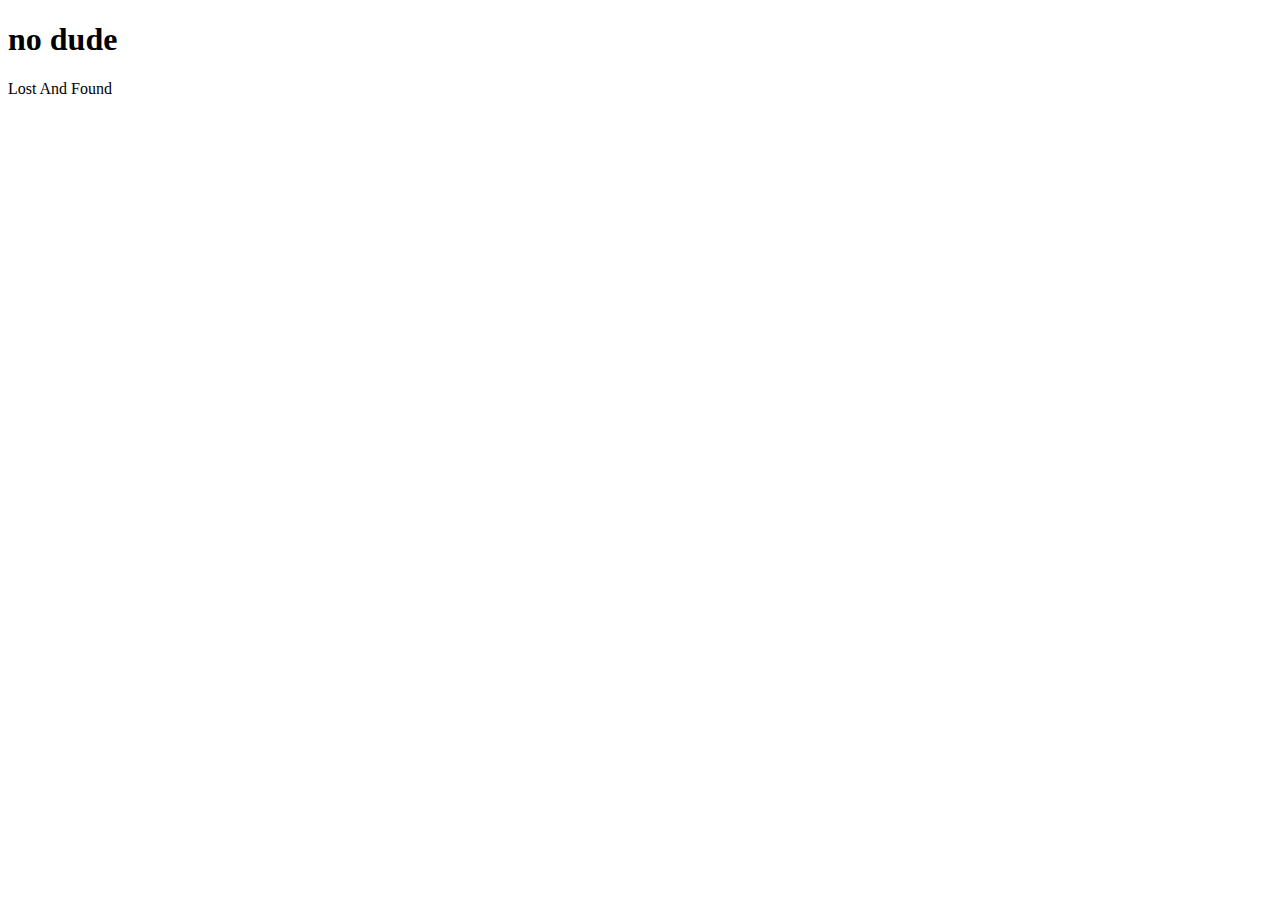
==== main.html @ 445e2039 "head and body" ====
<!DOCTYPE html>
<html lang="en">
  <head>
    <meta charset="UTF-8" />
    <meta http-equiv="X-UA-Compatible" content="IE=edge" />
    <meta name="viewport" content="width=device-width, initial-scale=1.0" />
    <title>My web site</title>
  </head>
  <body>
    <h1>no dude</h1>
    <div>Lost And Found</div>
  </body>
</html>
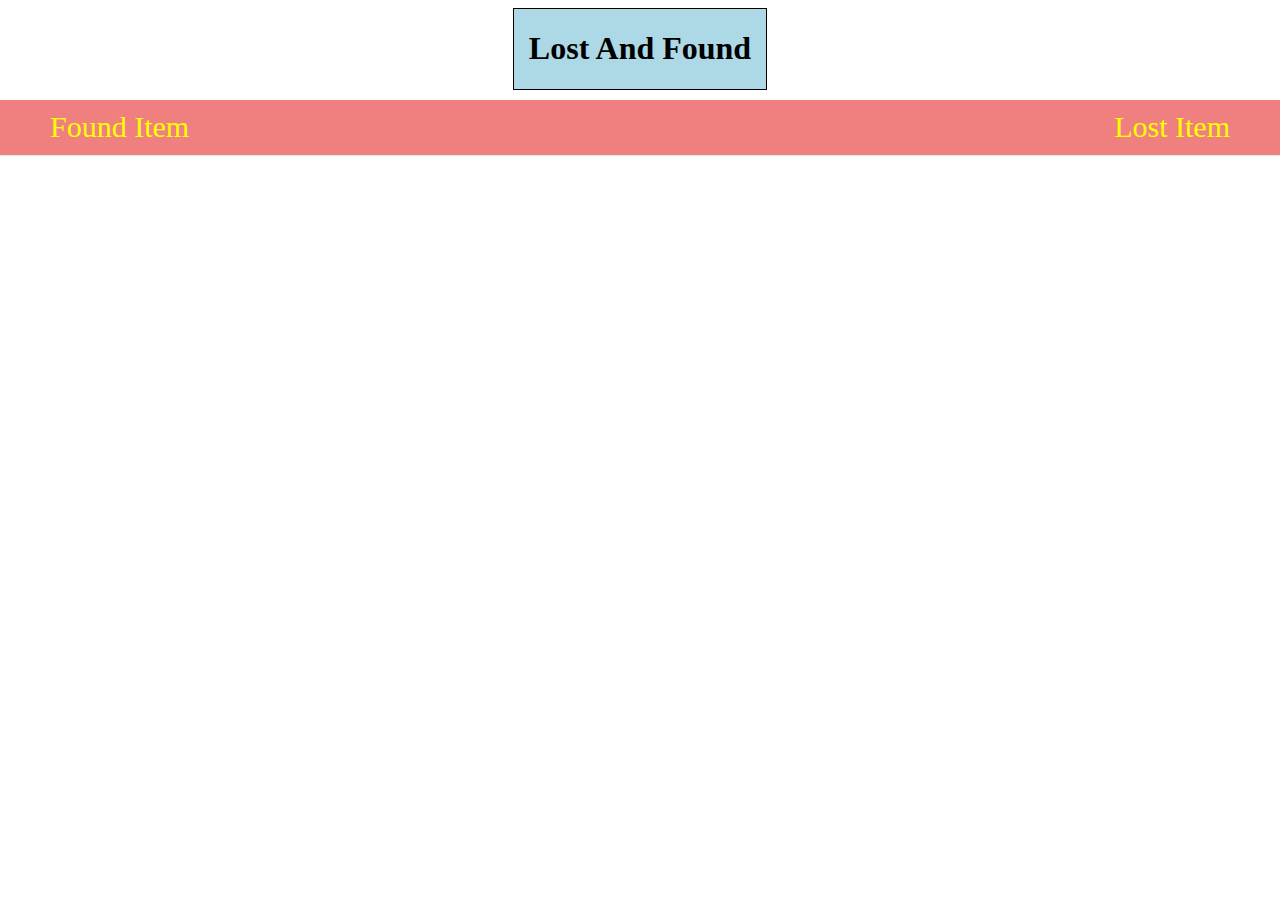
==== commit 7fcf962a: "Basic Structure" ====
--- a/main.html
+++ b/main.html
@@ -1,13 +1,27 @@
 <!DOCTYPE html>
-<html lang="en">
-  <head>
-    <meta charset="UTF-8" />
-    <meta http-equiv="X-UA-Compatible" content="IE=edge" />
-    <meta name="viewport" content="width=device-width, initial-scale=1.0" />
-    <title>My web site</title>
-  </head>
-  <body>
-    <h1>no dude</h1>
-    <div>Lost And Found</div>
-  </body>
-</html>
+<html>
+<head>
+  <title>Lost and Found</title>
+  <link rel="stylesheet" href="styles/styles.css">
+</head>
+
+<body>
+  <div class="title">
+   <h1><strong>Lost And Found</strong></h1>
+  </div>
+
+  <!--Refer the Prototype link in the Readme File for the genral design-->
+  <div class="header">
+    <div class="left-menu">
+      <div>Found Item</div>
+    </div>
+    
+    <div class="right-menu">
+      <div>Lost Item</div>
+    </div>
+  </div>
+
+
+</body>
+
+</html>--- a/styles/styles.css
+++ b/styles/styles.css
@@ -0,0 +1,45 @@
+.title{
+    width: fit-content;
+    display: block;
+    margin-left: auto;
+    margin-right: auto;
+    border-style: solid;
+    border-width: 1px;
+    border-color: black;
+    background-color: lightblue;
+    padding-left: 15px;
+    padding-right: 15px;
+}
+
+.header {
+    height: 55px; 
+    display: flex;
+    flex-direction: row;
+    justify-content: space-between;
+    position: fixed;
+    top: 100px;
+    left: 0px;
+    right: 0px;
+    background-color: lightcoral;
+    border-bottom-width: 1px;
+    border-bottom-style: solid;
+    border-bottom-color: rgb(228, 228, 228);
+}
+
+.left-menu{
+    text-align: center;
+    font-size: 30px;
+    color: yellow;
+    padding-top: 10px;
+    padding-left: 50px;
+    display: flex;
+}
+
+.right-menu{
+    text-align: center;
+    font-size: 30px;
+    color: yellow;
+    padding-top: 10px;
+    padding-right: 50px;
+    display: flex;
+}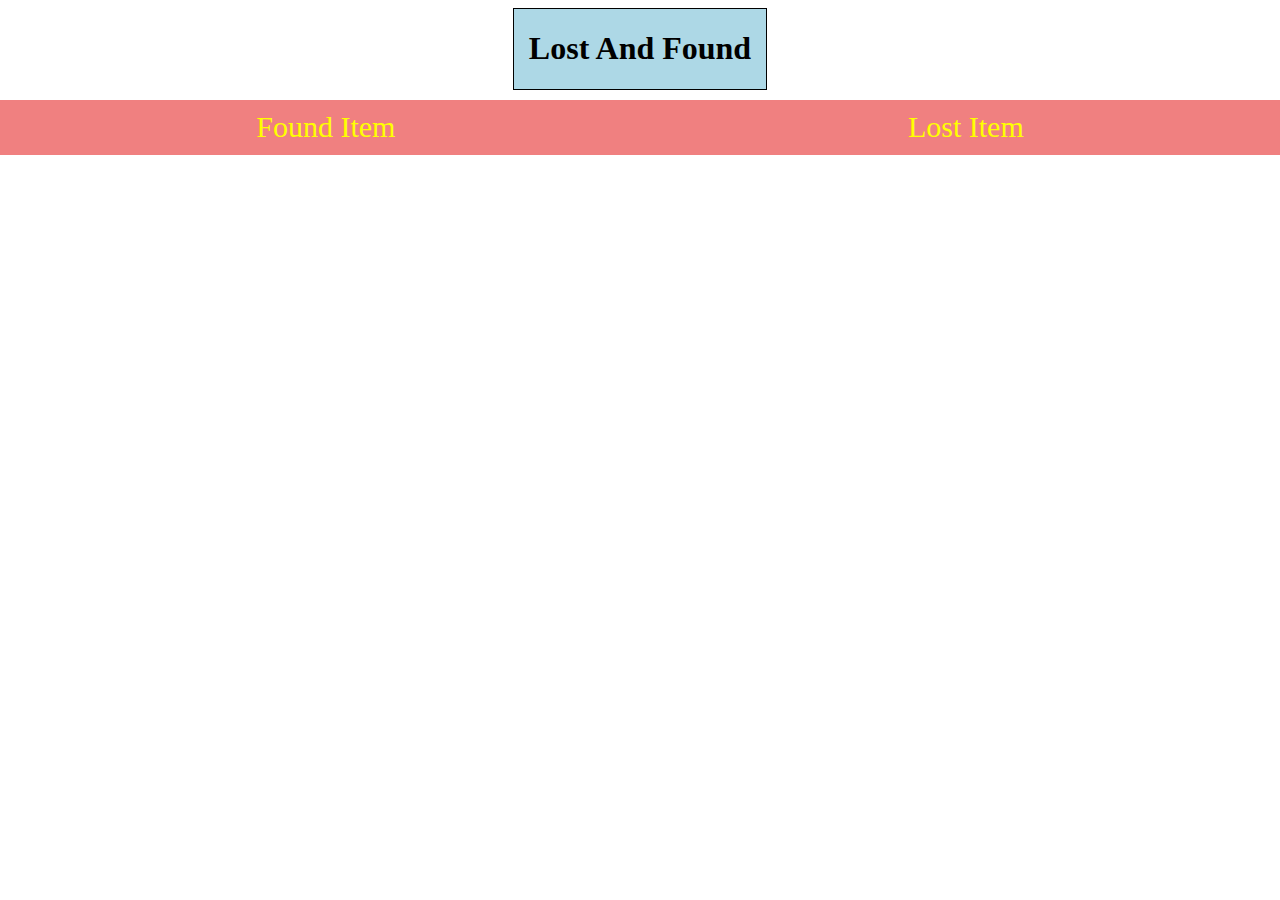
==== commit 3445aff8: "Update main.html" ====
--- a/main.html
+++ b/main.html
@@ -7,7 +7,7 @@
 
 <body>
   <div class="title">
-   <h1><strong>Lost And Found</strong></h1>
+    <h1><strong>Lost And Found</strong></h1>
   </div>
 
   <!--Refer the Prototype link in the Readme File for the genral design-->
--- a/styles/styles.css
+++ b/styles/styles.css
@@ -21,9 +21,7 @@
     left: 0px;
     right: 0px;
     background-color: lightcoral;
-    border-bottom-width: 1px;
-    border-bottom-style: solid;
-    border-bottom-color: rgb(228, 228, 228);
+    justify-content: space-around;
 }
 
 .left-menu{
@@ -33,6 +31,7 @@
     padding-top: 10px;
     padding-left: 50px;
     display: flex;
+    margin-right: 100px;
 }
 
 .right-menu{
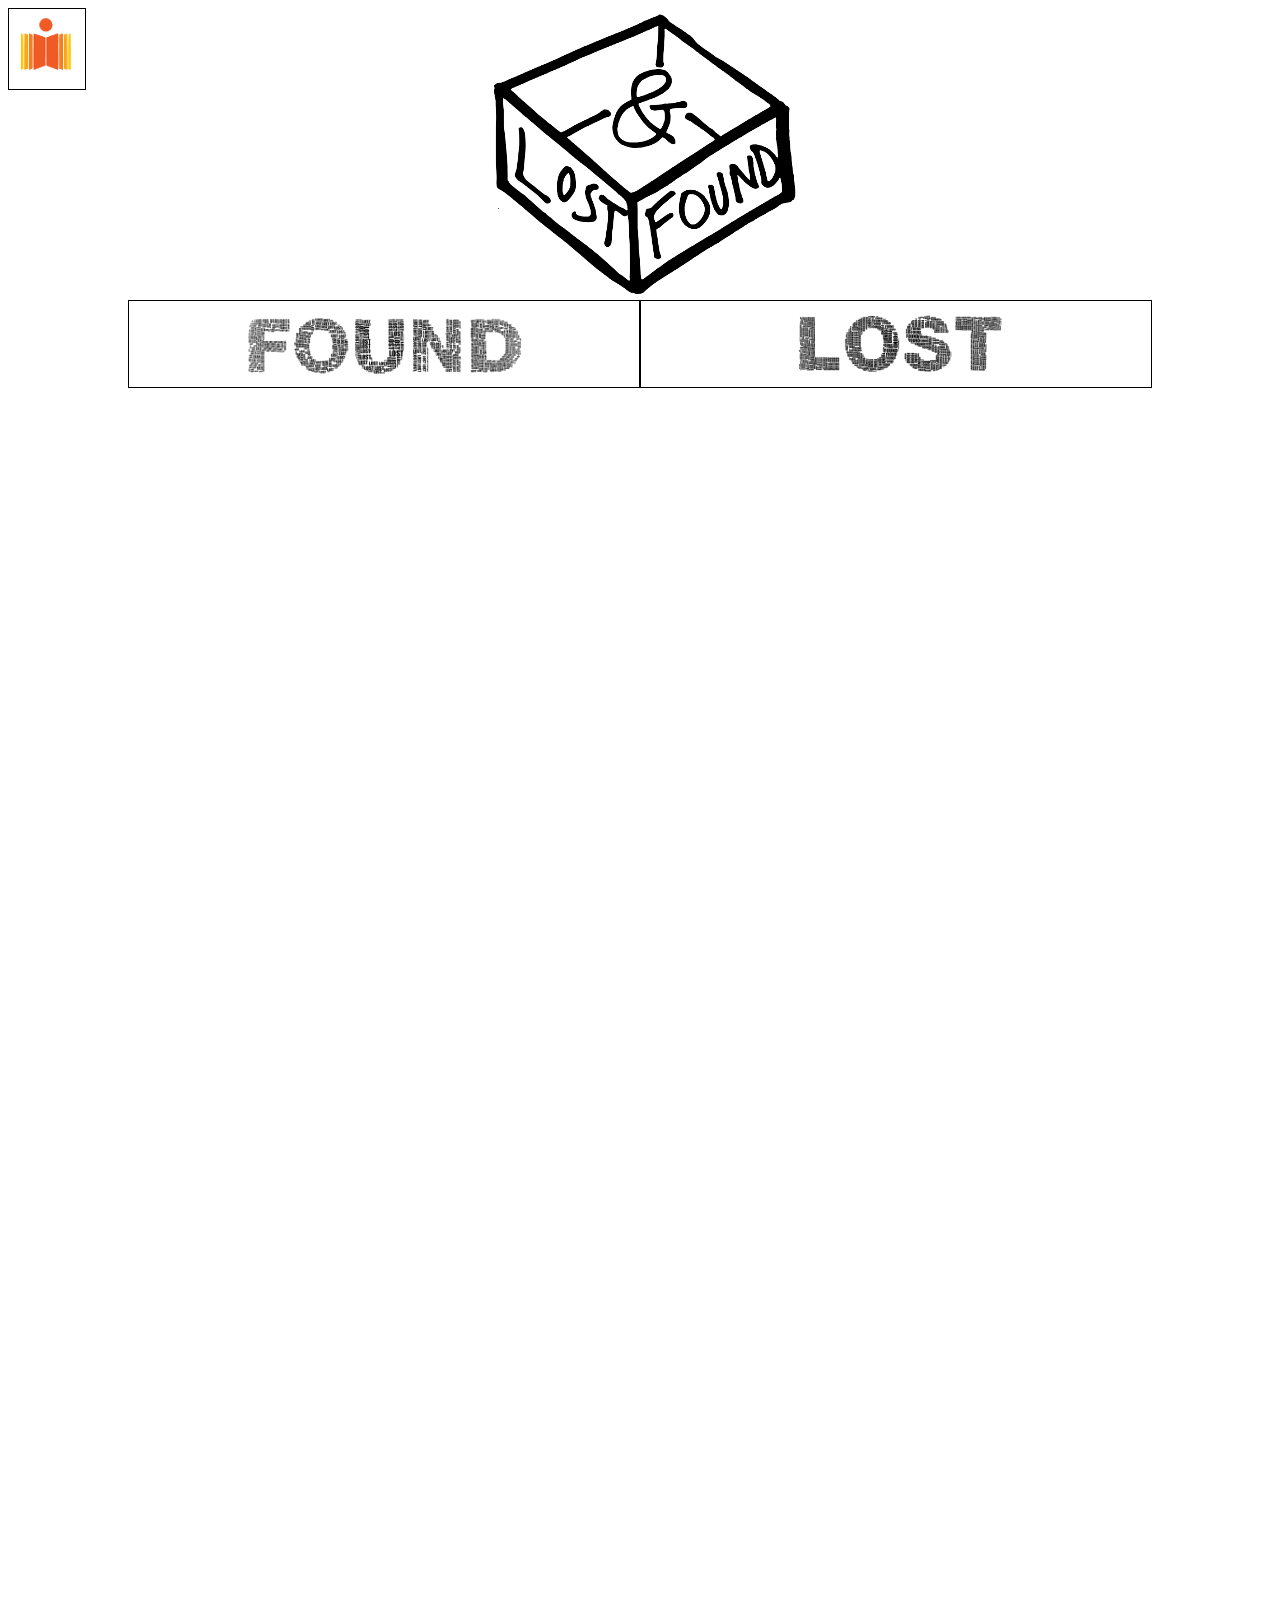
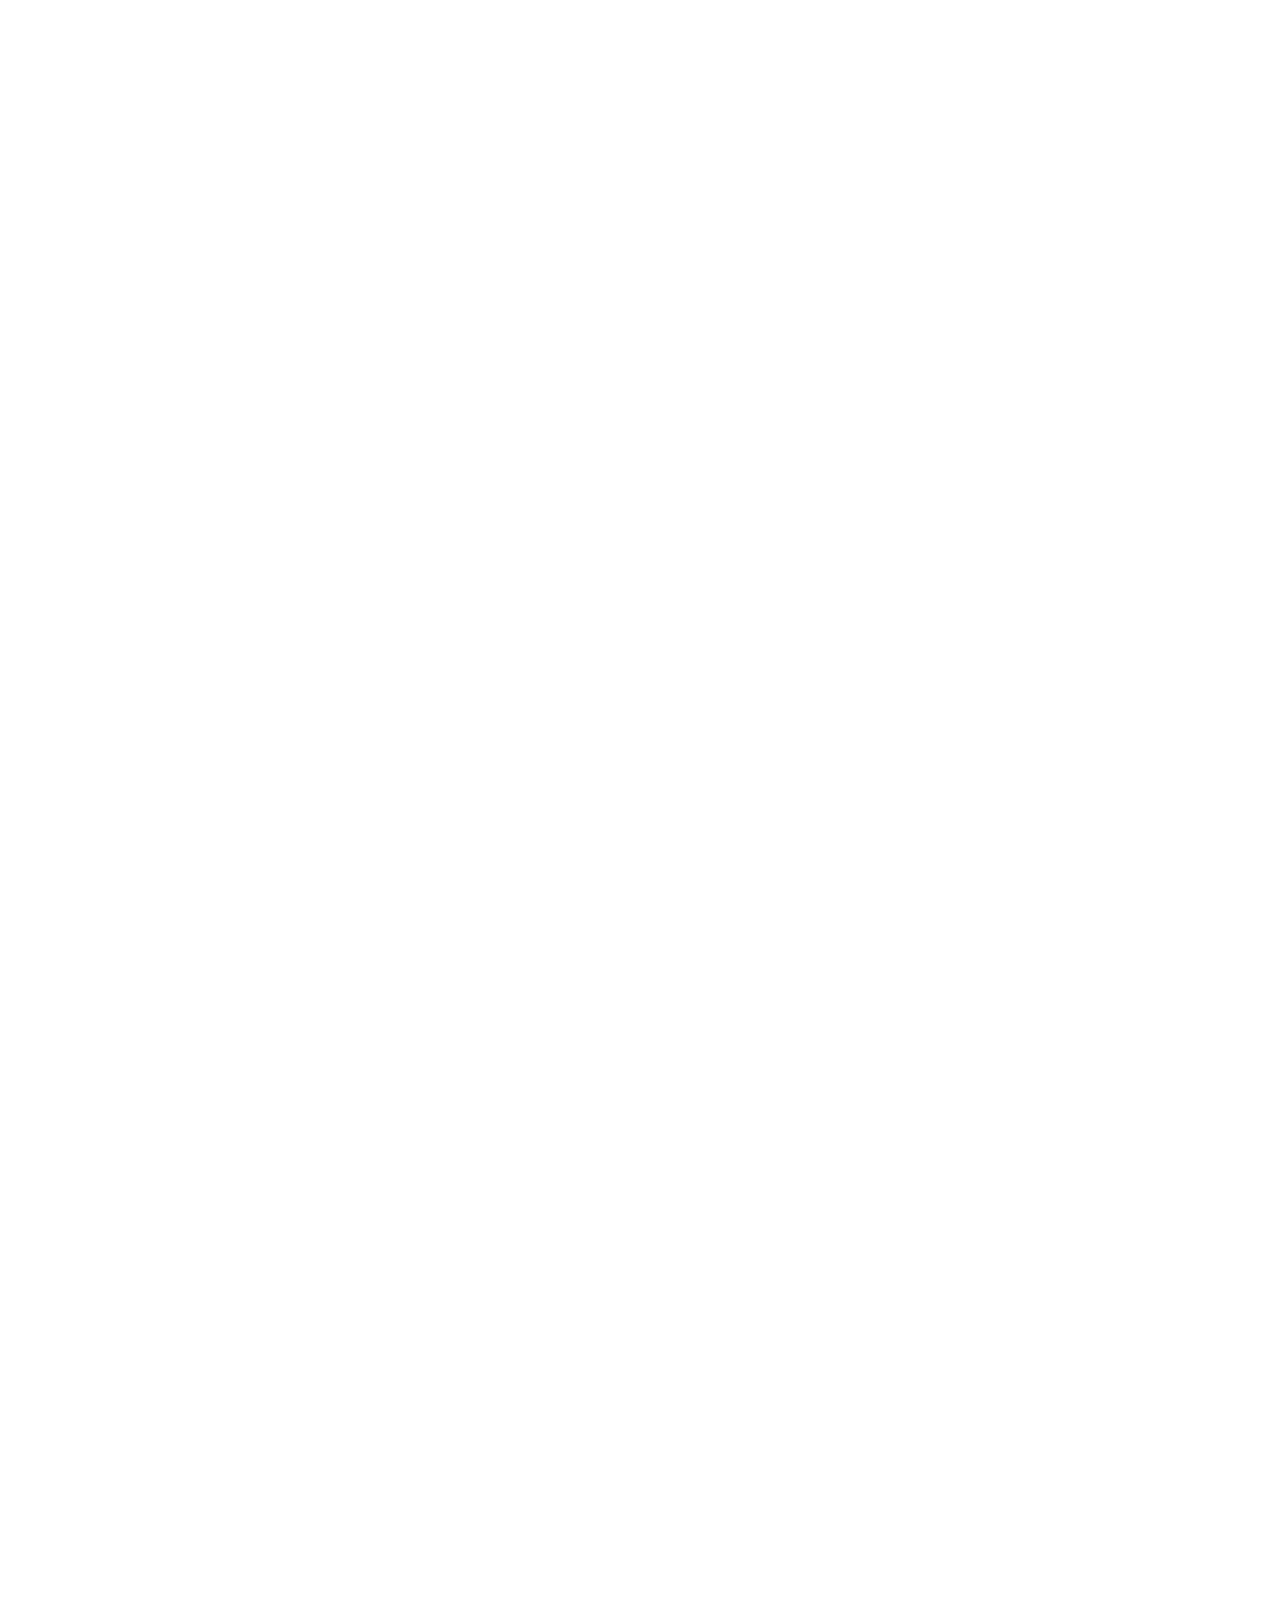
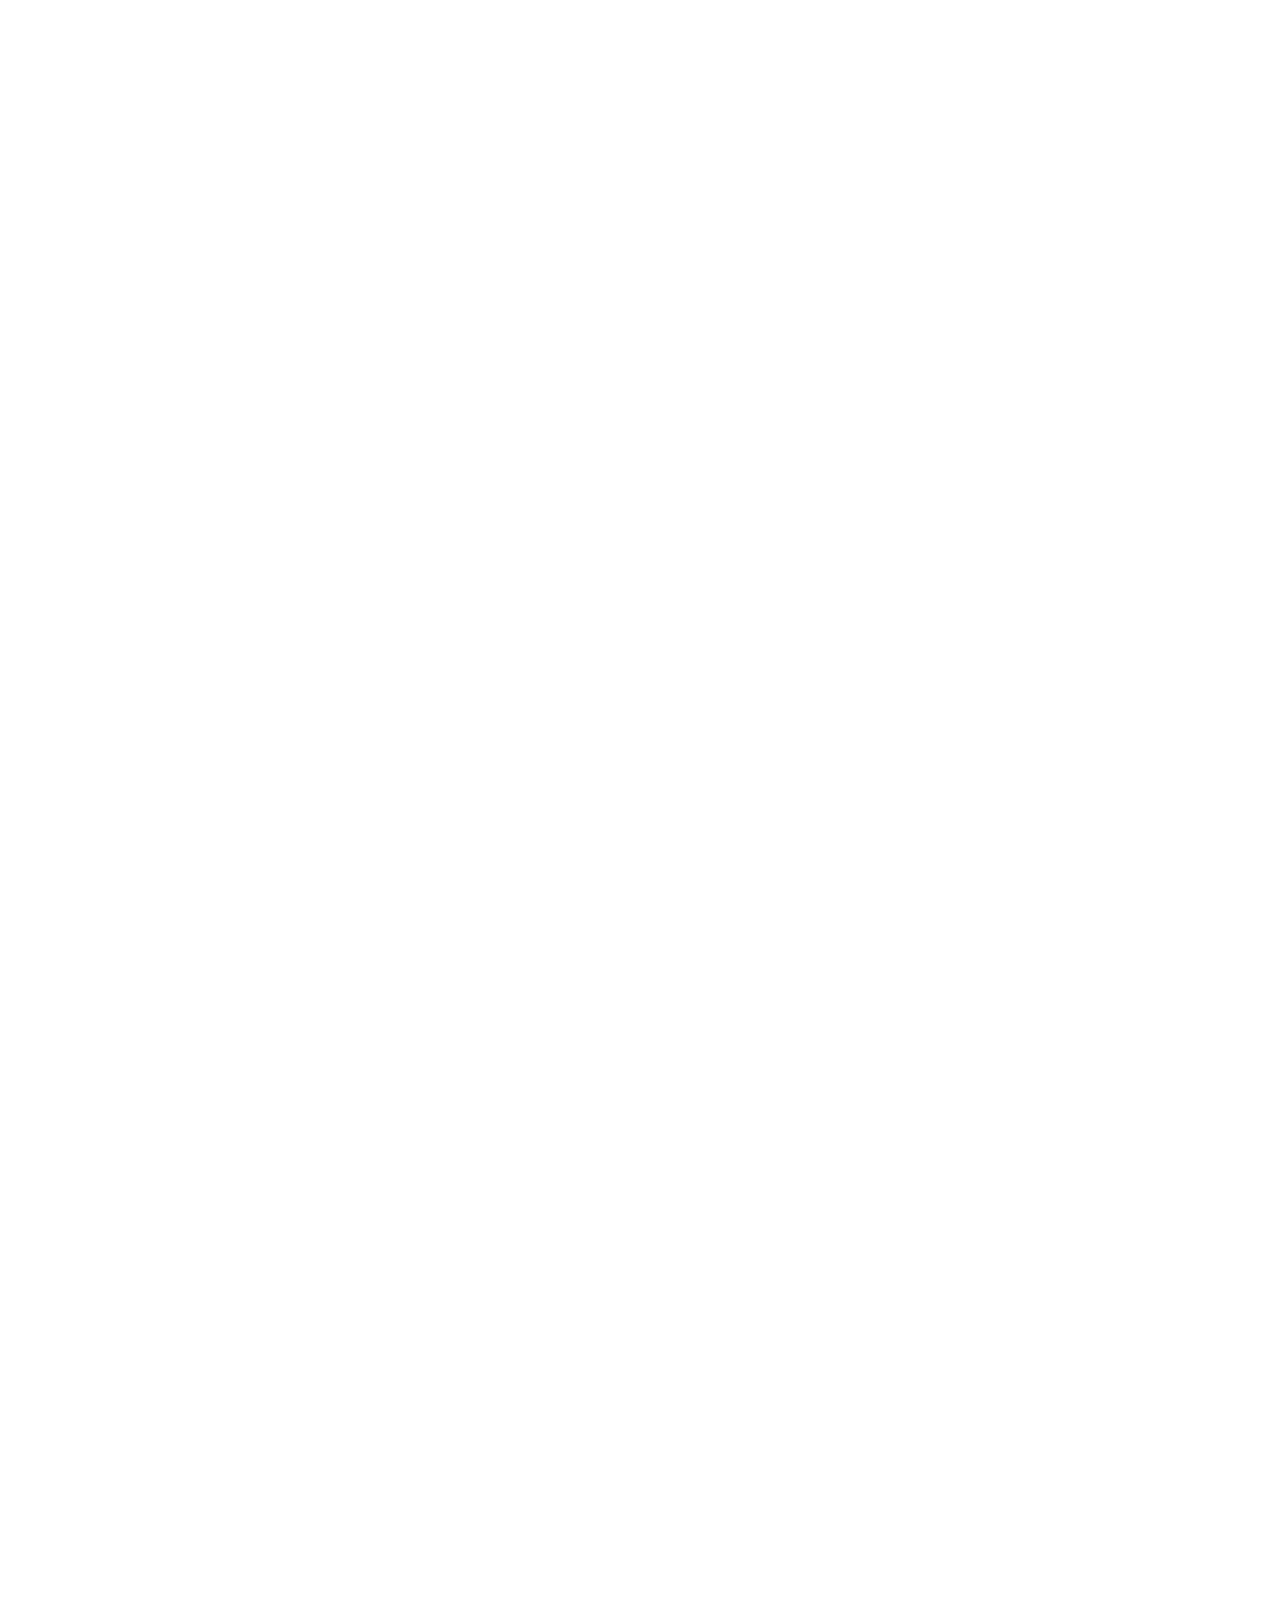
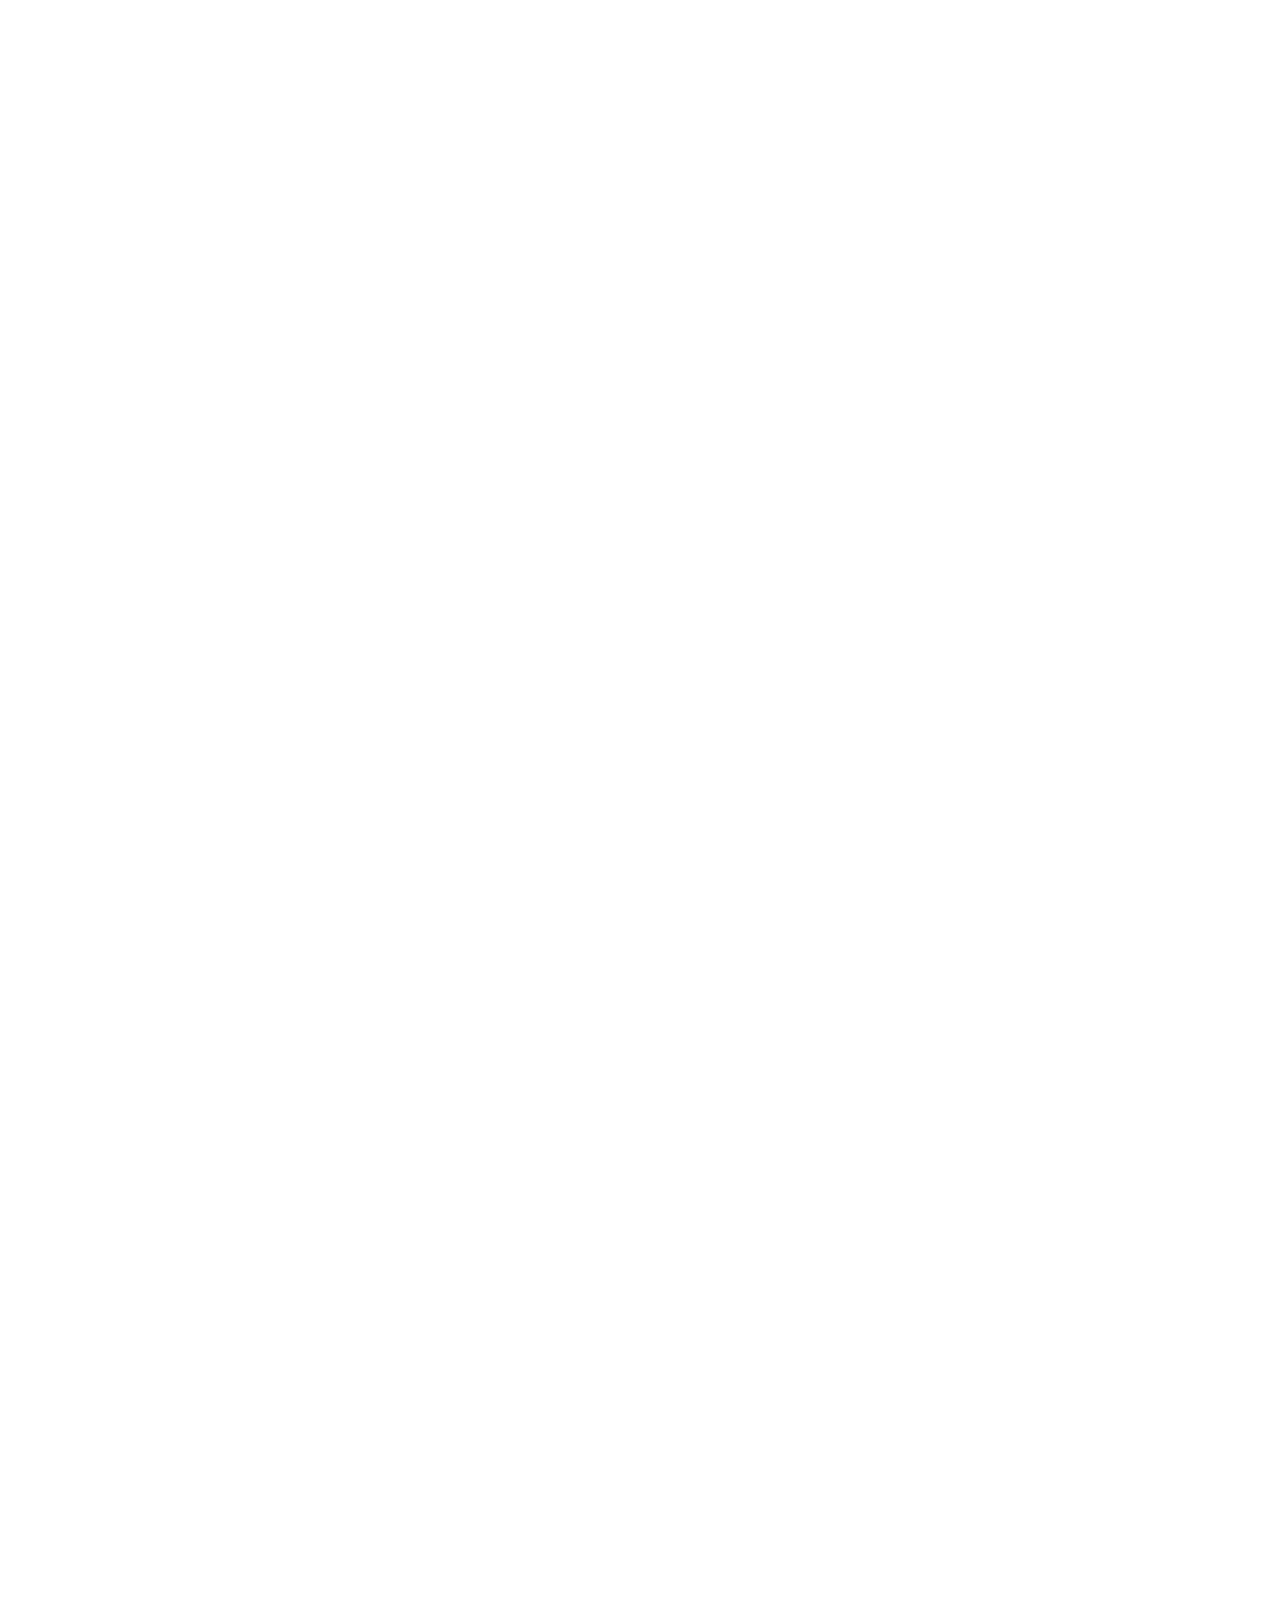
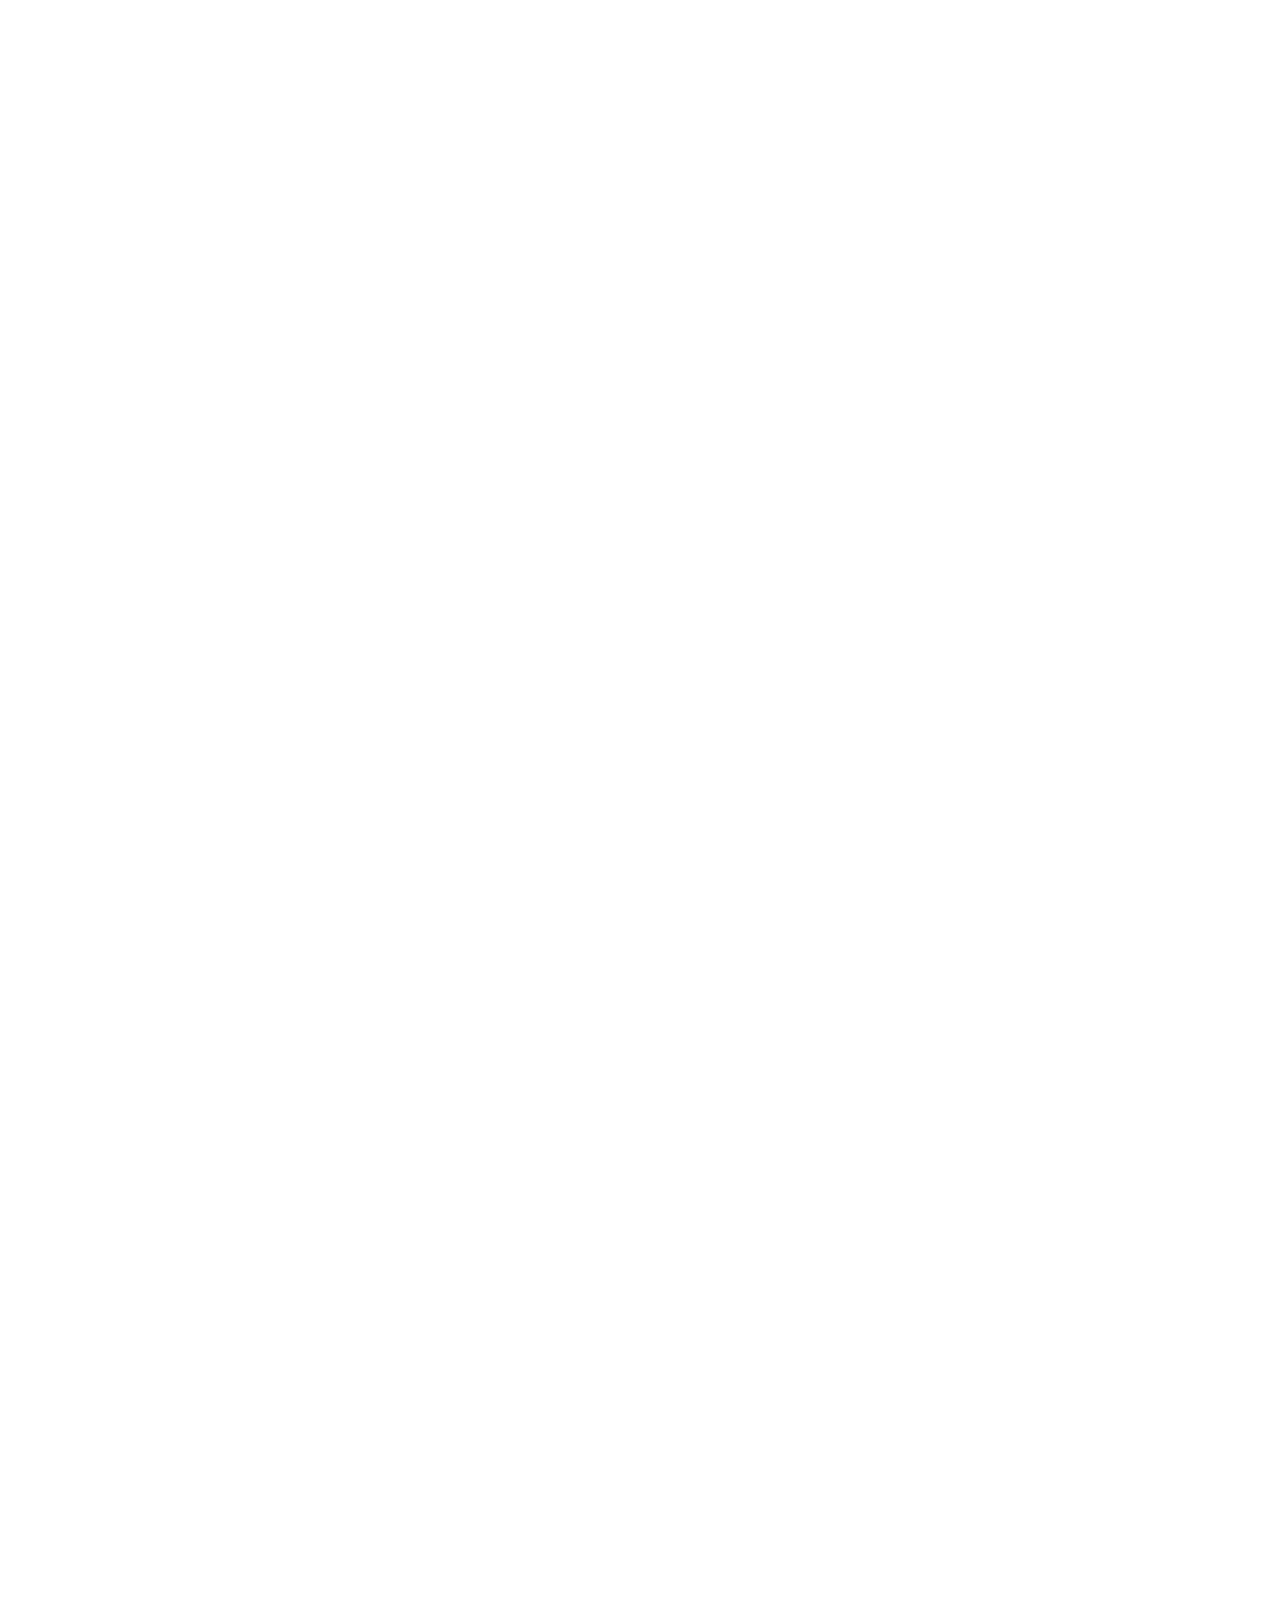
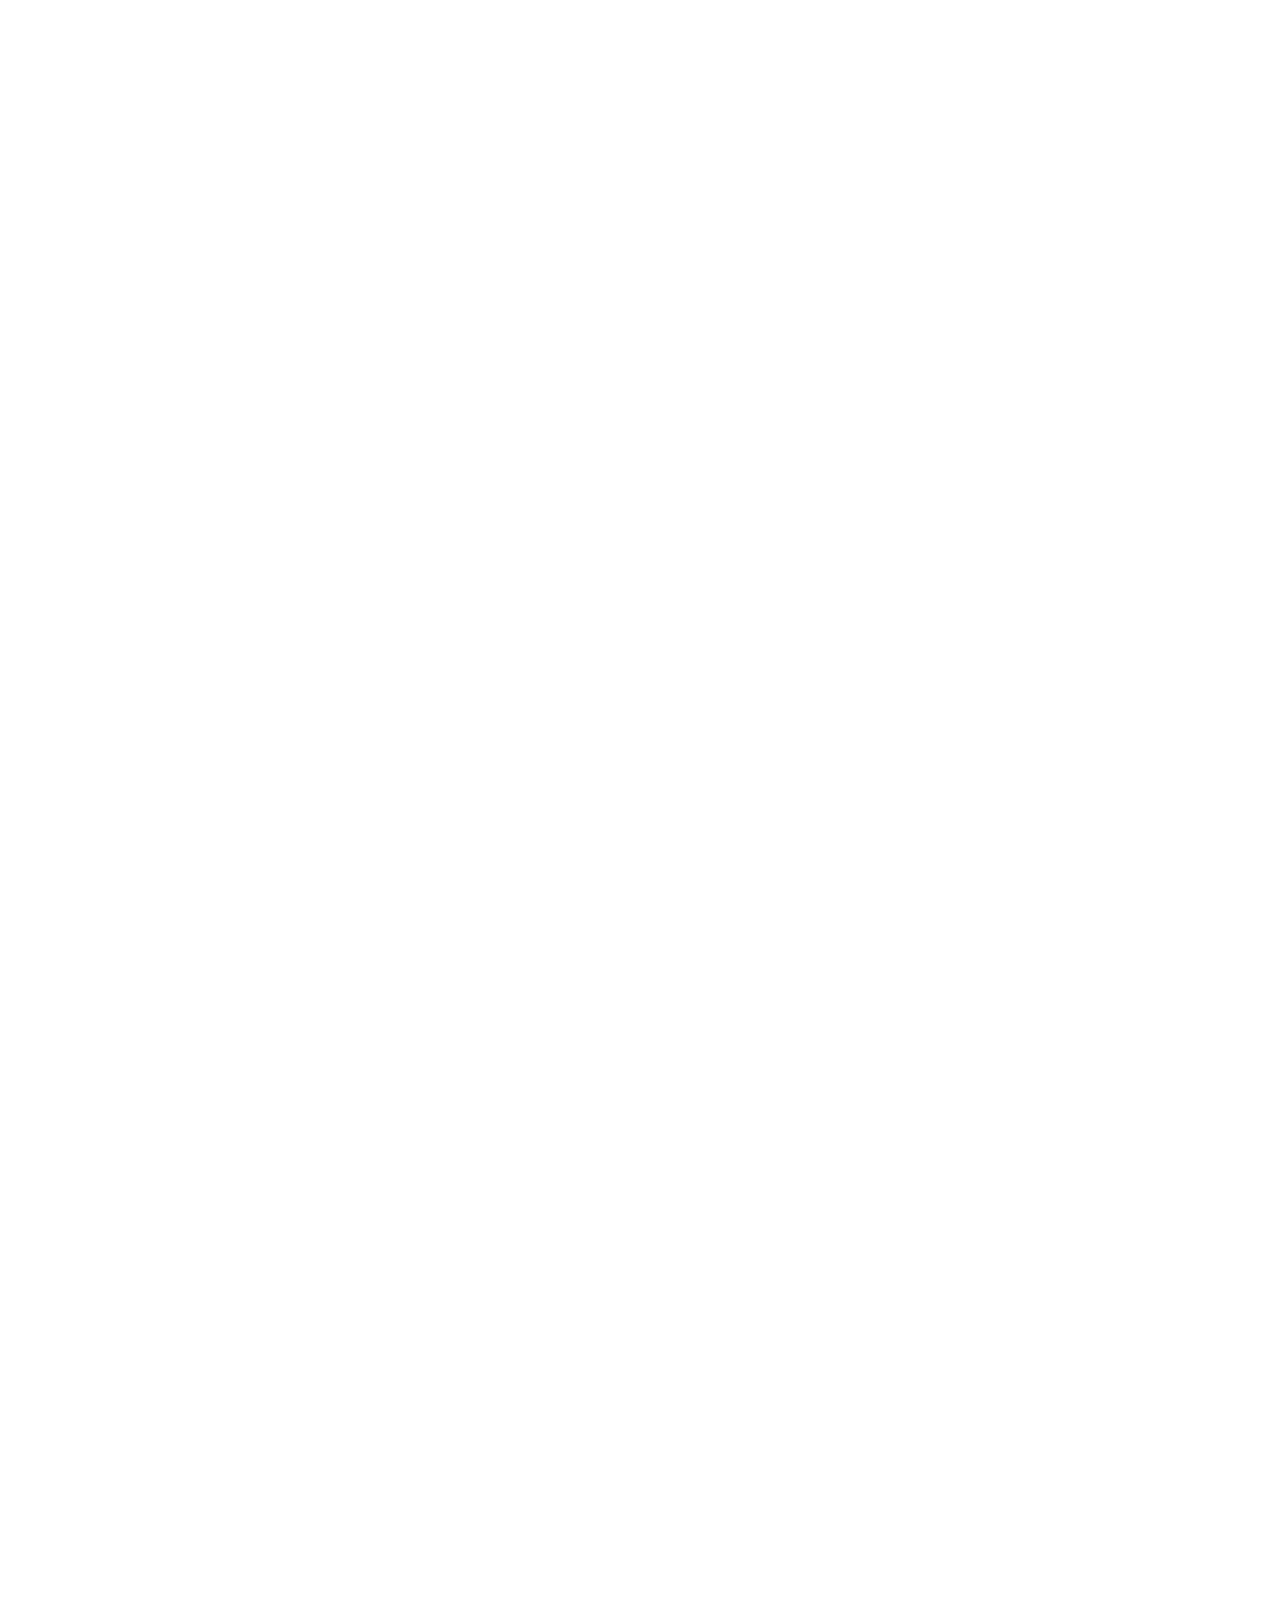
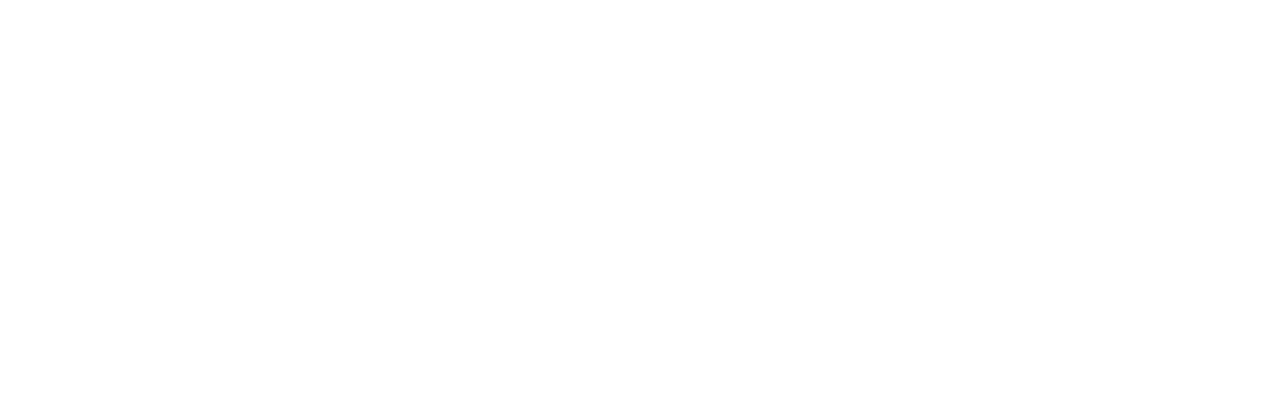
==== commit ff1f7f13: "Page layout" ====
--- a/main.html
+++ b/main.html
@@ -1,27 +1,36 @@
 <!DOCTYPE html>
 <html>
-<head>
-  <title>Lost and Found</title>
-  <link rel="stylesheet" href="styles/styles.css">
-</head>
+    <head>
+        <title>Lost and Found</title>
+        <link rel="stylesheet" href="styles/styles.css">
+    </head>
 
-<body>
-  <div class="title">
-    <h1><strong>Lost And Found</strong></h1>
-  </div>
+    <body style="margin-bottom: 10000px;">
+        <div class="page">
+            <div class="Logo-part">
+                <div>
+                    <div class="IITH-logo">
+                        <img src="images/IITH_logo-removebg-preview.png" alt="IITH logo">
+                    </div>
+                    <div class="page-logo">
+                        <img src="images/logo-removebg-preview.png" alt="Page logo">
+                    </div>
+                    <!---->
+                </div>
+            </div>
+            <div class="UI-part">
+                <div class="Found-logo">
+                    <img src="images/Found_logo-removebg-preview.png" alt="Found logo">
+                    <div class="Latest-post-box">
 
-  <!--Refer the Prototype link in the Readme File for the genral design-->
-  <div class="header">
-    <div class="left-menu">
-      <div>Found Item</div>
-    </div>
-    
-    <div class="right-menu">
-      <div>Lost Item</div>
-    </div>
-  </div>
-
-
-</body>
-
+                    </div>
+                </div>
+                <!--
+                -->
+                <div class="Lost-logo">
+                    <img src="images/Lost_logo-removebg-preview.png" alt="lost logo">
+                </div>
+            </div>
+        </div>
+    </body>
 </html>--- a/styles/styles.css
+++ b/styles/styles.css
@@ -1,44 +1,45 @@
-.title{
+.Logo-part{
+    display: flex;
+    position: relative;
+    justify-content: space-between;
+}
+.IITH-logo{
+    height: fit-content;
     width: fit-content;
-    display: block;
-    margin-left: auto;
-    margin-right: auto;
-    border-style: solid;
-    border-width: 1px;
-    border-color: black;
-    background-color: lightblue;
-    padding-left: 15px;
-    padding-right: 15px;
+    position: absolute;
+    top: 0;
+    left: 0;
+    border: 1px solid black;
+}
+.page-logo{
+    position: absolute;
+    top: -60px;
+    left: 50%;
+    transform: translate(-50%, 50%);
+    margin-top: 0;
+    height: 100px;
 }
 
-.header {
-    height: 55px; 
-    display: flex;
-    flex-direction: row;
+.UI-part{
+    display: grid;
+    grid-template-columns: 1fr 1fr;
     justify-content: space-between;
-    position: fixed;
-    top: 100px;
-    left: 0px;
-    right: 0px;
-    background-color: lightcoral;
-    justify-content: space-around;
 }
-
-.left-menu{
+.Found-logo{
+    border: 1px solid black;
+    position: absolute;
+    display: block;
+    left: 10%;
+    right: 50%;
+    top: 300px;
     text-align: center;
-    font-size: 30px;
-    color: yellow;
-    padding-top: 10px;
-    padding-left: 50px;
-    display: flex;
-    margin-right: 100px;
 }
-
-.right-menu{
+.Lost-logo{
+    border: 1px solid black;
+    position: absolute;
+    display: block;
+    left: 50%;
+    right: 10%;
+    top: 300px;
     text-align: center;
-    font-size: 30px;
-    color: yellow;
-    padding-top: 10px;
-    padding-right: 50px;
-    display: flex;
 }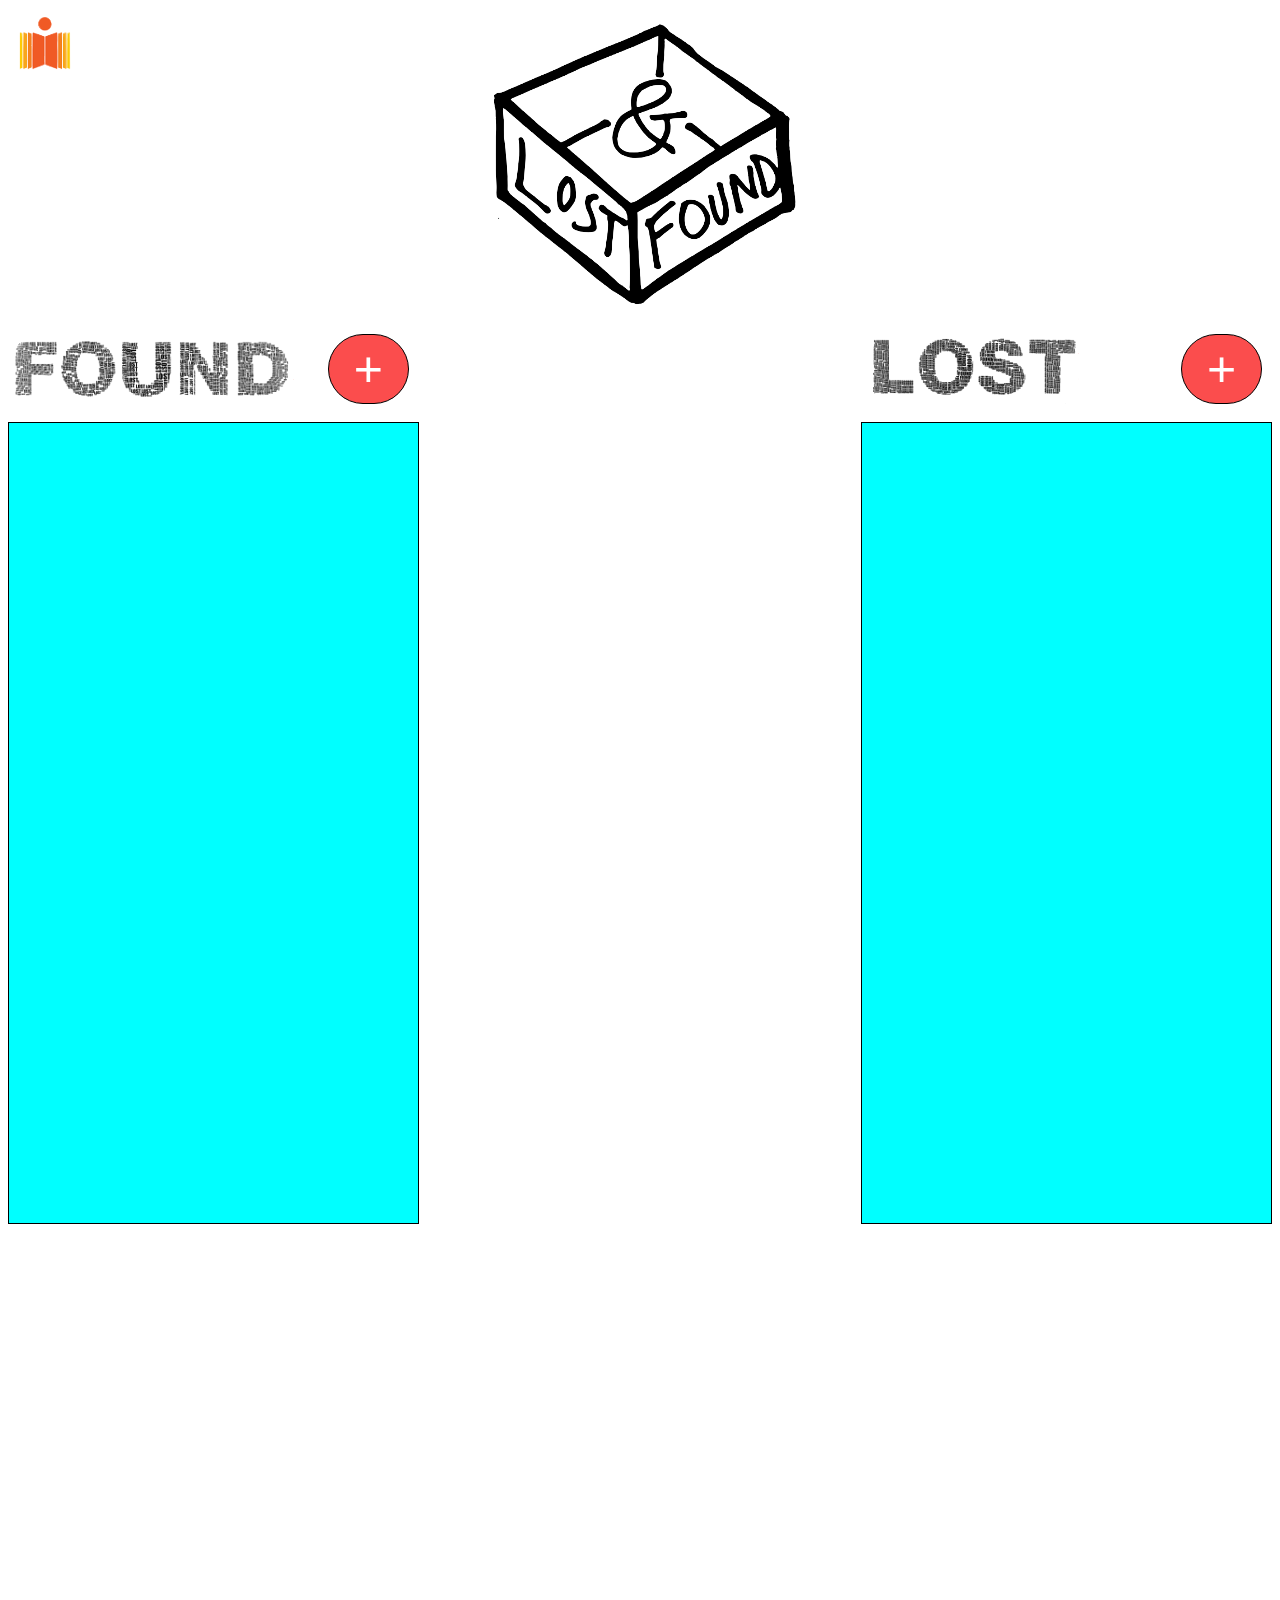
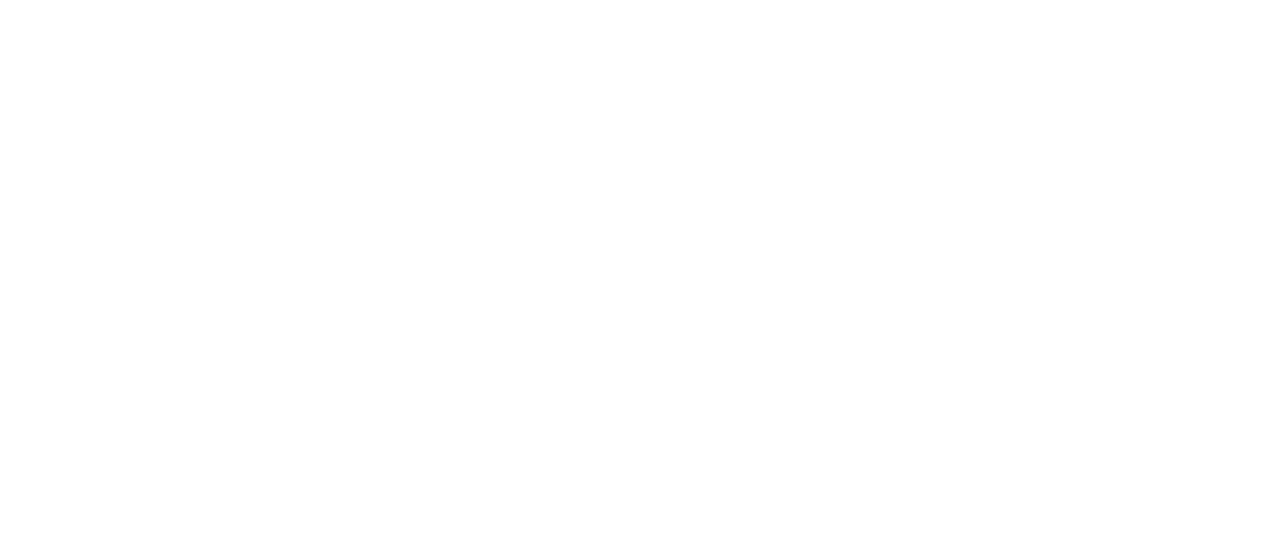
==== commit 977dc6f7: "UI edit" ====
--- a/main.html
+++ b/main.html
@@ -1,36 +1,37 @@
 <!DOCTYPE html>
-<html>
-    <head>
-        <title>Lost and Found</title>
-        <link rel="stylesheet" href="styles/styles.css">
-    </head>
-
-    <body style="margin-bottom: 10000px;">
-        <div class="page">
-            <div class="Logo-part">
-                <div>
-                    <div class="IITH-logo">
-                        <img src="images/IITH_logo-removebg-preview.png" alt="IITH logo">
-                    </div>
-                    <div class="page-logo">
-                        <img src="images/logo-removebg-preview.png" alt="Page logo">
-                    </div>
-                    <!---->
-                </div>
-            </div>
-            <div class="UI-part">
-                <div class="Found-logo">
-                    <img src="images/Found_logo-removebg-preview.png" alt="Found logo">
-                    <div class="Latest-post-box">
-
-                    </div>
-                </div>
-                <!--
-                -->
-                <div class="Lost-logo">
-                    <img src="images/Lost_logo-removebg-preview.png" alt="lost logo">
-                </div>
+<html lang="en">
+<head>
+    <meta charset="UTF-8">
+    <meta http-equiv="X-UA-Compatible" content="IE=edge">
+    <meta name="viewport" content="width=device-width, initial-scale=1.0">
+    <link rel="stylesheet" href="styles/styles.css">
+    <title>Trial</title>
+</head>
+<body>
+    <div class="Head-container">
+        <div class="img1">
+            <img src="images/IITH_logo-removebg-preview.png">
+        </div>
+        <div class="img2">
+            <img src="images/Found_logo-removebg-preview.png">
+            <button class="add_sign">
+                +
+            </button>
+            <div class="latest-post">
             </div>
         </div>
-    </body>
+        <div class="img3">
+            <img src="images/Lost_logo-removebg-preview.png">
+            <button class="add_sign">
+                +
+            </button>
+            <div class="latest-post">
+
+            </div>
+        </div>
+        <div class="img4">
+            <img src="images/logo-removebg-preview.png">
+        </div>
+    </div>
+</body>
 </html>--- a/styles/styles.css
+++ b/styles/styles.css
@@ -1,45 +1,61 @@
-.Logo-part{
-    display: flex;
-    position: relative;
-    justify-content: space-between;
+.Head-container{
+    display: grid;
+    gap: 1rem;
+    grid-template-columns: repeat(3,1fr);
+    grid-template-rows: 300px repeat(2,1fr);
 }
-.IITH-logo{
-    height: fit-content;
-    width: fit-content;
-    position: absolute;
-    top: 0;
-    left: 0;
+.img4{
+    grid-column-start: 2;
+    grid-row-start: 1;
+    text-align: center;
+}
+.img2{
+    grid-column-start: 1;
+    text-align: center;
+    display: grid;
+    gap: 0.5rem;
+    grid-template-columns: 3fr 1fr;
+    grid-template-rows: 90px 1fr;
+}
+.img3{
+    grid-column-start: 3;
+    text-align: center;
+    display: grid;
+    gap: 0.5rem;
+    grid-template-columns: 3fr 1fr;
+    grid-template-rows: 90px 1fr;
+}
+.add_sign{
+    background-color: rgb(251, 77, 77);
+    color: white;
+    border: 1px solid black;
+    font-size: 50px;
+    text-align: center;
+    margin: 10px;
+    border-radius: 50px;
+    display: inline-block;
+}
+.add_sign:hover{
+    cursor: pointer;
+}
+.add_sign:active{
+    background-color: rgb(178, 47, 47);
+    color: white;
+}
+.latest-post{
+    height: 800px;
+    grid-column-start: 1;
+    grid-column-end: 3;
+    grid-row-end: 1fr;
+    background-color: aqua;
     border: 1px solid black;
 }
-.page-logo{
-    position: absolute;
-    top: -60px;
-    left: 50%;
-    transform: translate(-50%, 50%);
-    margin-top: 0;
-    height: 100px;
-}
-
-.UI-part{
-    display: grid;
-    grid-template-columns: 1fr 1fr;
-    justify-content: space-between;
-}
-.Found-logo{
+.nav-panel{
+    width: auto;
+    height: fit-content;
+    background-color: pink;
     border: 1px solid black;
-    position: absolute;
-    display: block;
-    left: 10%;
-    right: 50%;
-    top: 300px;
-    text-align: center;
-}
-.Lost-logo{
-    border: 1px solid black;
-    position: absolute;
-    display: block;
-    left: 50%;
-    right: 10%;
-    top: 300px;
-    text-align: center;
+    border-radius: 2px;
+    grid-column-start: 2;
+    grid-row-start: 2;
 }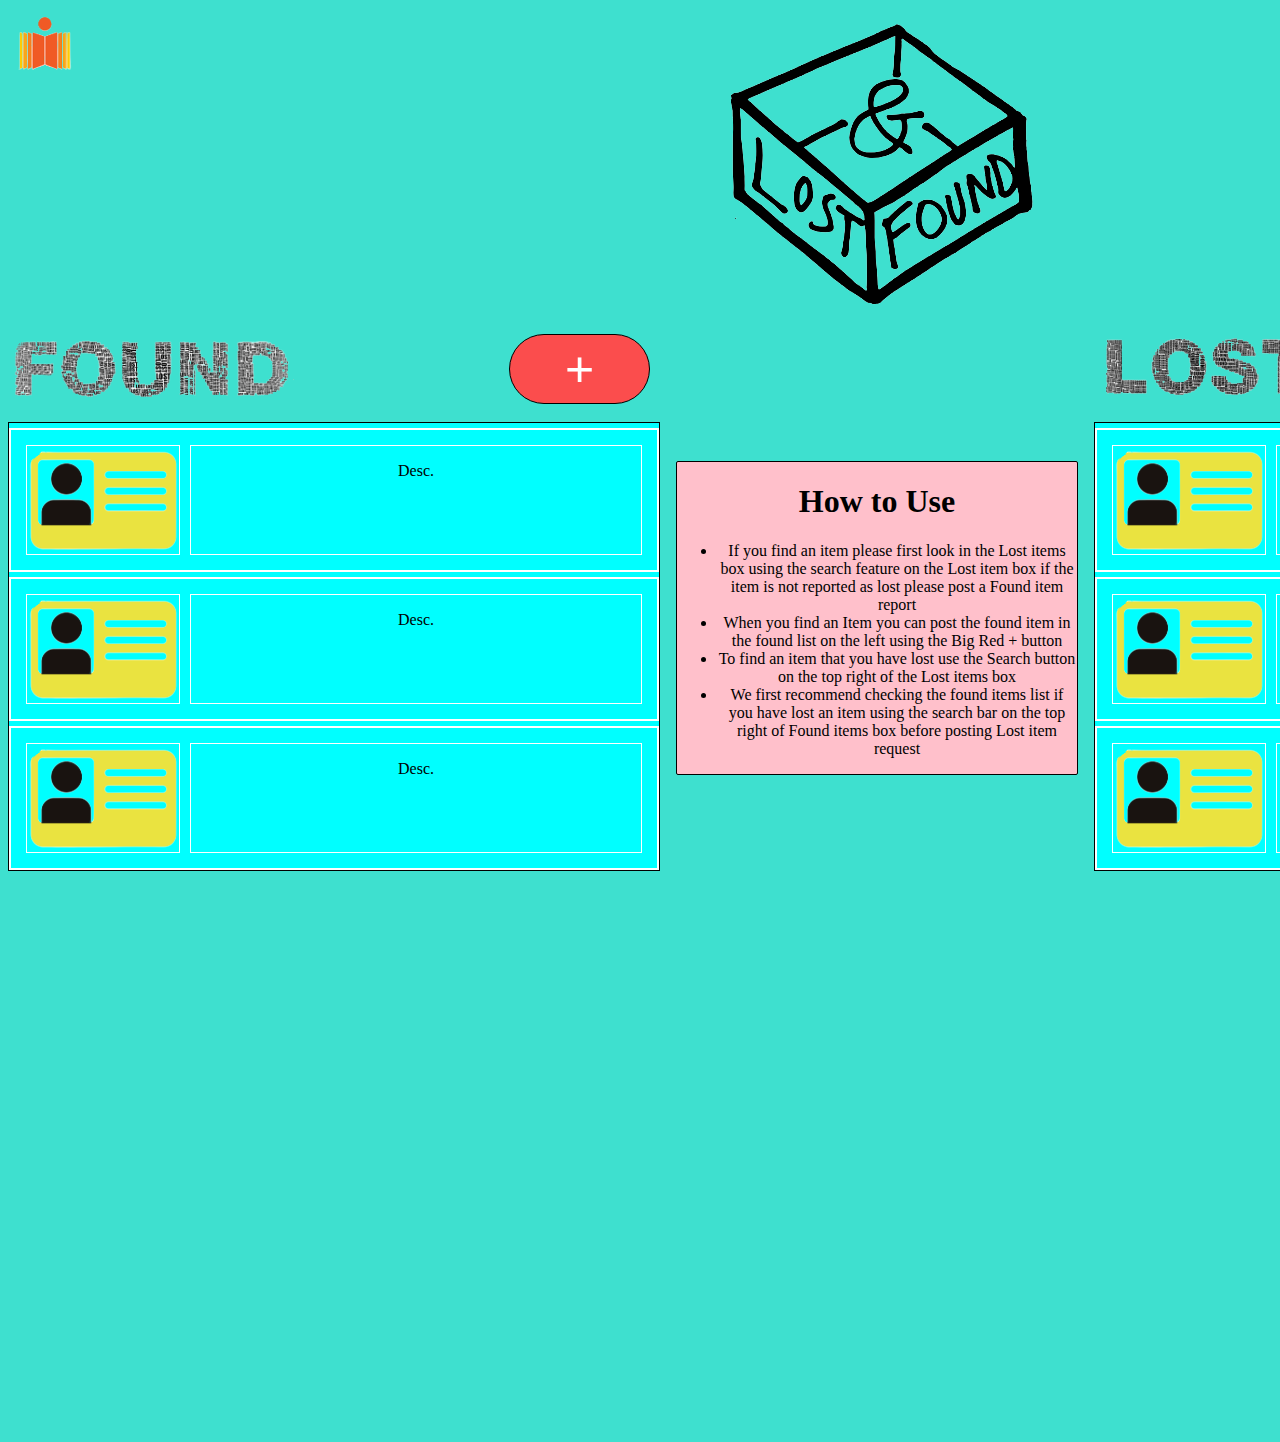
==== commit 1418f6d5: "Placeholders" ====
--- a/main.html
+++ b/main.html
@@ -18,6 +18,32 @@
                 +
             </button>
             <div class="latest-post">
+                <div class="lost-found-item-container">
+                    <div class="lost-found-item">
+                        <div class="item-img">
+                            <img src="images/ID_placeholder_logo-removebg-preview.png">
+                        </div>
+                        <div class="item-description">
+                            <p>Desc.</p>
+                        </div>
+                    </div>
+                    <div class="lost-found-item">
+                        <div class="item-img">
+                            <img src="images/ID_placeholder_logo-removebg-preview.png">
+                        </div>
+                        <div class="item-description">
+                            <p>Desc.</p>
+                        </div>
+                    </div>
+                    <div class="lost-found-item">
+                        <div class="item-img">
+                            <img src="images/ID_placeholder_logo-removebg-preview.png">
+                        </div>
+                        <div class="item-description">
+                            <p>Desc.</p>
+                        </div>
+                    </div>
+                </div>
             </div>
         </div>
         <div class="img3">
@@ -26,12 +52,48 @@
                 +
             </button>
             <div class="latest-post">
-
+                <div class="lost-found-item-container">
+                    <div class="lost-found-item">
+                        <div class="item-img">
+                            <img src="images/ID_placeholder_logo-removebg-preview.png">
+                        </div>
+                        <div class="item-description">
+                            <p>Desc.</p>
+                        </div>
+                    </div>
+                    <div class="lost-found-item">
+                        <div class="item-img">
+                            <img src="images/ID_placeholder_logo-removebg-preview.png">
+                        </div>
+                        <div class="item-description">
+                            <p>Desc.</p>
+                        </div>
+                    </div>
+                    <div class="lost-found-item">
+                        <div class="item-img">
+                            <img src="images/ID_placeholder_logo-removebg-preview.png">
+                        </div>
+                        <div class="item-description">
+                            <p>Desc.</p>
+                        </div>
+                    </div>
+                </div>
             </div>
         </div>
         <div class="img4">
             <img src="images/logo-removebg-preview.png">
         </div>
+        <div class="nav-panel-container">
+            <div class="nav-panel">
+                <h1>How to Use</h1>
+                <ul>
+                    <li>If you find an item please first look in the Lost items box using the search feature on the Lost item box if the item is not reported as lost please post a Found item report </li>
+                    <li>When you find an Item you can post the found item in the found list on the left using the Big Red + button</li>
+                    <li>To find an item that you have lost use the Search button on the top right of the Lost items box</li>
+                    <li>We first recommend checking the found items list if you have lost an item using the search bar on the top right of Found items box before posting Lost item request</li>
+                </ul>
+            </div>
+        </div>
     </div>
 </body>
 </html>--- a/styles/styles.css
+++ b/styles/styles.css
@@ -1,3 +1,6 @@
+body{
+    background: hsl(174, 72%, 56%);;
+}
 .Head-container{
     display: grid;
     gap: 1rem;
@@ -6,6 +9,7 @@
 }
 .img4{
     grid-column-start: 2;
+    grid-column-end: 2;
     grid-row-start: 1;
     text-align: center;
 }
@@ -43,19 +47,55 @@
     color: white;
 }
 .latest-post{
-    height: 800px;
+    height: fit-content+500px;
+    width: 650px;
     grid-column-start: 1;
     grid-column-end: 3;
     grid-row-end: 1fr;
     background-color: aqua;
     border: 1px solid black;
 }
+.nav-panel-container{
+    display: grid;
+    grid-template-rows: 1fr;
+    grid-column-start: 2;
+    grid-row-start: 2;
+}
 .nav-panel{
     width: auto;
+    min-width: 400px;
     height: fit-content;
+    min-height: 300px;
+    text-align: center;
     background-color: pink;
+    position: relative;
+    top: 25%;
+    /**/
     border: 1px solid black;
     border-radius: 2px;
-    grid-column-start: 2;
-    grid-row-start: 2;
-}+}
+.lost-found-item-container{
+    display: grid;
+    grid-template-columns:none;
+    grid-template-rows: 1fr 1fr 1fr;
+}
+.lost-found-item{
+    display: flex;
+    flex-direction: row;
+    border: 2px solid white;
+    margin-top: 5px;
+    margin-bottom: 0;
+    padding: 15px 15px;
+}
+.lost-found-item:hover{
+    background-color: pink;
+}
+.item-img{
+    border: 1.5px solid white;
+}
+.item-description{
+    margin-left: 10px;
+    border: 1.5px solid white;
+    display: inline-block;
+    width: 100%; 
+}
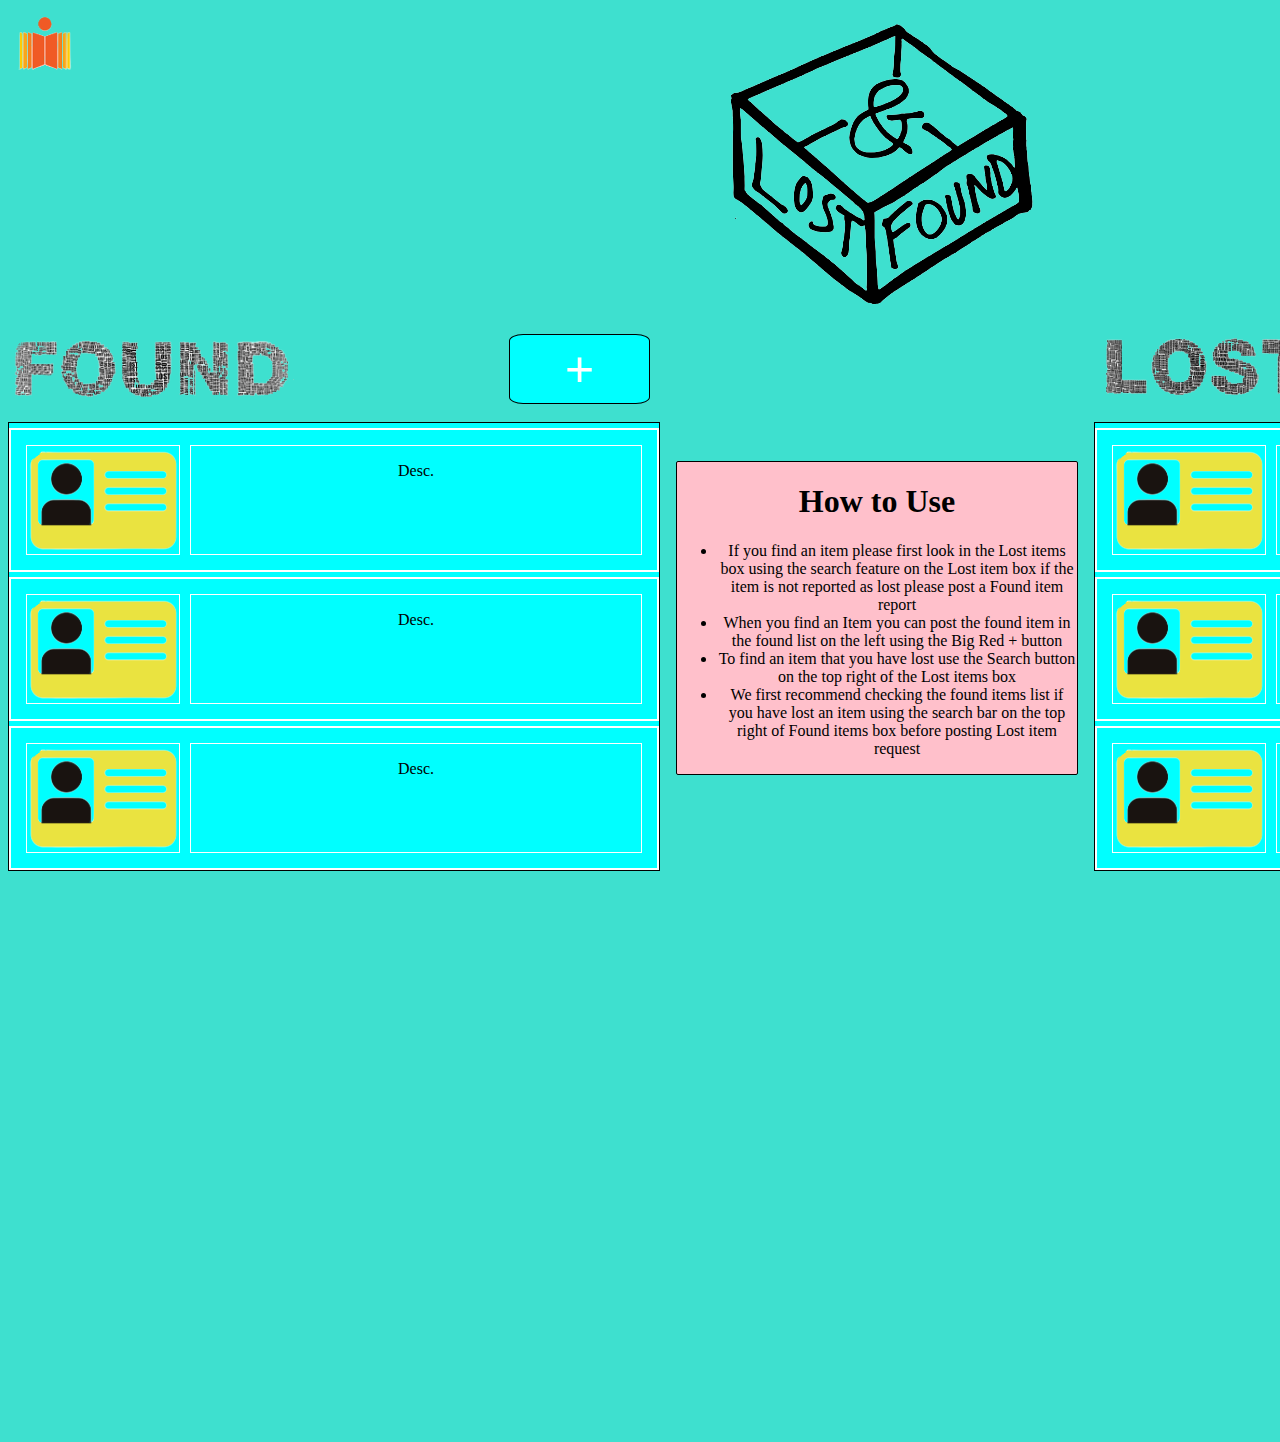
==== commit 5367488d: "Added effects" ====
--- a/main.html
+++ b/main.html
@@ -1,99 +1,101 @@
 <!DOCTYPE html>
-<html lang="en">
-<head>
-    <meta charset="UTF-8">
-    <meta http-equiv="X-UA-Compatible" content="IE=edge">
-    <meta name="viewport" content="width=device-width, initial-scale=1.0">
-    <link rel="stylesheet" href="styles/styles.css">
-    <title>Trial</title>
-</head>
-<body>
-    <div class="Head-container">
-        <div class="img1">
-            <img src="images/IITH_logo-removebg-preview.png">
-        </div>
-        <div class="img2">
-            <img src="images/Found_logo-removebg-preview.png">
-            <button class="add_sign">
-                +
-            </button>
-            <div class="latest-post">
-                <div class="lost-found-item-container">
-                    <div class="lost-found-item">
-                        <div class="item-img">
-                            <img src="images/ID_placeholder_logo-removebg-preview.png">
+<html>
+    <head>
+        <title>Lost and Found</title>
+        <link rel="stylesheet" href="styles/styles.css">
+        <link rel="stylesheet" href="styles/style_1.css">
+        <style>
+            
+        </style>
+    </head>
+
+    <body>
+        <div class="Head-container">
+            <div class="img1">
+                <img src="images/IITH_logo-removebg-preview.png">
+            </div>
+            <div class="img2">
+                <img src="images/Found_logo-removebg-preview.png">
+                <button class="add_sign">
+                    +
+                </button>
+                <div class="latest-post">
+                    <div class="lost-found-item-container">
+                        <div class="lost-found-item">
+                            <div class="item-img">
+                                <img src="images/ID_placeholder_logo-removebg-preview.png">
+                            </div>
+                            <div class="item-description">
+                                <p>Desc.</p>
+                            </div>
                         </div>
-                        <div class="item-description">
-                            <p>Desc.</p>
+                        <div class="lost-found-item">
+                            <div class="item-img">
+                                <img src="images/ID_placeholder_logo-removebg-preview.png">
+                            </div>
+                            <div class="item-description">
+                                <p>Desc.</p>
+                            </div>
                         </div>
-                    </div>
-                    <div class="lost-found-item">
-                        <div class="item-img">
-                            <img src="images/ID_placeholder_logo-removebg-preview.png">
-                        </div>
-                        <div class="item-description">
-                            <p>Desc.</p>
-                        </div>
-                    </div>
-                    <div class="lost-found-item">
-                        <div class="item-img">
-                            <img src="images/ID_placeholder_logo-removebg-preview.png">
-                        </div>
-                        <div class="item-description">
-                            <p>Desc.</p>
+                        <div class="lost-found-item">
+                            <div class="item-img">
+                                <img src="images/ID_placeholder_logo-removebg-preview.png">
+                            </div>
+                            <div class="item-description">
+                                <p>Desc.</p>
+                            </div>
                         </div>
                     </div>
                 </div>
             </div>
-        </div>
-        <div class="img3">
-            <img src="images/Lost_logo-removebg-preview.png">
-            <button class="add_sign">
-                +
-            </button>
-            <div class="latest-post">
-                <div class="lost-found-item-container">
-                    <div class="lost-found-item">
-                        <div class="item-img">
-                            <img src="images/ID_placeholder_logo-removebg-preview.png">
+            <div class="img3">
+                <img src="images/Lost_logo-removebg-preview.png">
+                <button class="add_sign">
+                    +
+                </button>
+                <div class="latest-post">
+                    <div class="lost-found-item-container">
+                        <div class="lost-found-item">
+                            <div class="item-img">
+                                <img src="images/ID_placeholder_logo-removebg-preview.png">
+                            </div>
+                            <div class="item-description">
+                                <p>Desc.</p>
+                            </div>
                         </div>
-                        <div class="item-description">
-                            <p>Desc.</p>
+                        <div class="lost-found-item">
+                            <div class="item-img">
+                                <img src="images/ID_placeholder_logo-removebg-preview.png">
+                            </div>
+                            <div class="item-description">
+                                <p>Desc.</p>
+                            </div>
                         </div>
-                    </div>
-                    <div class="lost-found-item">
-                        <div class="item-img">
-                            <img src="images/ID_placeholder_logo-removebg-preview.png">
-                        </div>
-                        <div class="item-description">
-                            <p>Desc.</p>
-                        </div>
-                    </div>
-                    <div class="lost-found-item">
-                        <div class="item-img">
-                            <img src="images/ID_placeholder_logo-removebg-preview.png">
-                        </div>
-                        <div class="item-description">
-                            <p>Desc.</p>
+                        <div class="lost-found-item">
+                            <div class="item-img">
+                                <img src="images/ID_placeholder_logo-removebg-preview.png">
+                            </div>
+                            <div class="item-description">
+                                <p>Desc.</p>
+                            </div>
                         </div>
                     </div>
                 </div>
             </div>
-        </div>
-        <div class="img4">
-            <img src="images/logo-removebg-preview.png">
-        </div>
-        <div class="nav-panel-container">
-            <div class="nav-panel">
-                <h1>How to Use</h1>
-                <ul>
-                    <li>If you find an item please first look in the Lost items box using the search feature on the Lost item box if the item is not reported as lost please post a Found item report </li>
-                    <li>When you find an Item you can post the found item in the found list on the left using the Big Red + button</li>
-                    <li>To find an item that you have lost use the Search button on the top right of the Lost items box</li>
-                    <li>We first recommend checking the found items list if you have lost an item using the search bar on the top right of Found items box before posting Lost item request</li>
-                </ul>
+            <div class="img4">
+                <img src="images/logo-removebg-preview.png">
+            </div>
+            <div class="nav-panel-container">
+                <div class="nav-panel">
+                    <h1>How to Use</h1>
+                    <ul>
+                        <li>If you find an item please first look in the Lost items box using the search feature on the Lost item box if the item is not reported as lost please post a Found item report </li>
+                        <li>When you find an Item you can post the found item in the found list on the left using the Big Red + button</li>
+                        <li>To find an item that you have lost use the Search button on the top right of the Lost items box</li>
+                        <li>We first recommend checking the found items list if you have lost an item using the search bar on the top right of Found items box before posting Lost item request</li>
+                    </ul>
+                </div>
             </div>
         </div>
-    </div>
-</body>
+    </body>
 </html>--- a/styles/style_1.css
+++ b/styles/style_1.css
@@ -0,0 +1,113 @@
+body{
+    background: hsl(174, 72%, 56%);;
+}
+.Head-container{
+    display: grid;
+    gap: 1rem;
+    grid-template-columns: repeat(3,1fr);
+    grid-template-rows: 300px repeat(2,1fr);
+}
+.img4{
+    grid-column-start: 2;
+    grid-column-end: 2;
+    grid-row-start: 1;
+    text-align: center;
+}
+.img2{
+    grid-column-start: 1;
+    text-align: center;
+    display: grid;
+    gap: 0.5rem;
+    grid-template-columns: 3fr 1fr;
+    grid-template-rows: 90px 1fr;
+}
+.img3{
+    grid-column-start: 3;
+    text-align: center;
+    display: grid;
+    gap: 0.5rem;
+    grid-template-columns: 3fr 1fr;
+    grid-template-rows: 90px 1fr;
+}
+.add_sign{
+    /* background-color: rgb(251, 77, 77); */
+    background-color: cyan;
+    color: white;
+    border: 1px solid black;
+    font-size: 50px;
+    text-align: center;
+    margin: 10px;
+    display: inline-block;
+    border-radius: 10%;
+    /* transition-duration: 300ms; */
+    /* transition-property: background; */
+    /* transition-property: border-radius; */
+    transition: background 350ms ;
+    transition: border-radius 500ms ;
+}
+.add_sign:hover{
+    cursor: pointer;
+    border-radius: 50px;
+
+}
+.add_sign:active{
+    background-color: pink;
+    /* background-color: rgb(178, 47, 47); */
+    color: white;
+}
+.latest-post{
+    height: fit-content+500px;
+    width: 650px;
+    grid-column-start: 1;
+    grid-column-end: 3;
+    grid-row-end: 1fr;
+    background-color: aqua;
+    border: 1px solid black;
+}
+.nav-panel-container{
+    display: grid;
+    grid-template-rows: 1fr;
+    grid-column-start: 2;
+    grid-row-start: 2;
+}
+.nav-panel{
+    width: auto;
+    min-width: 400px;
+    height: fit-content;
+    min-height: 300px;
+    text-align: center;
+    background-color: pink;
+    position: relative;
+    top: 25%;
+    /**/
+    border: 1px solid black;
+    border-radius: 2px;
+}
+.lost-found-item-container{
+    display: grid;
+    grid-template-columns:none;
+    grid-template-rows: 1fr 1fr 1fr;
+}
+.lost-found-item{
+    display: flex;
+    flex-direction: row;
+    border: 2px solid white;
+    margin-top: 5px;
+    margin-bottom: 0;
+    padding: 15px 15px;
+    transition: 0.5s;
+}
+.lost-found-item:hover{
+    background-color: pink;
+
+}
+.item-img{
+    border: 1.5px solid white;
+}
+.item-description{
+    margin-left: 10px;
+    border: 1.5px solid white;
+    display: inline-block;
+    width: 100%; 
+}
+
